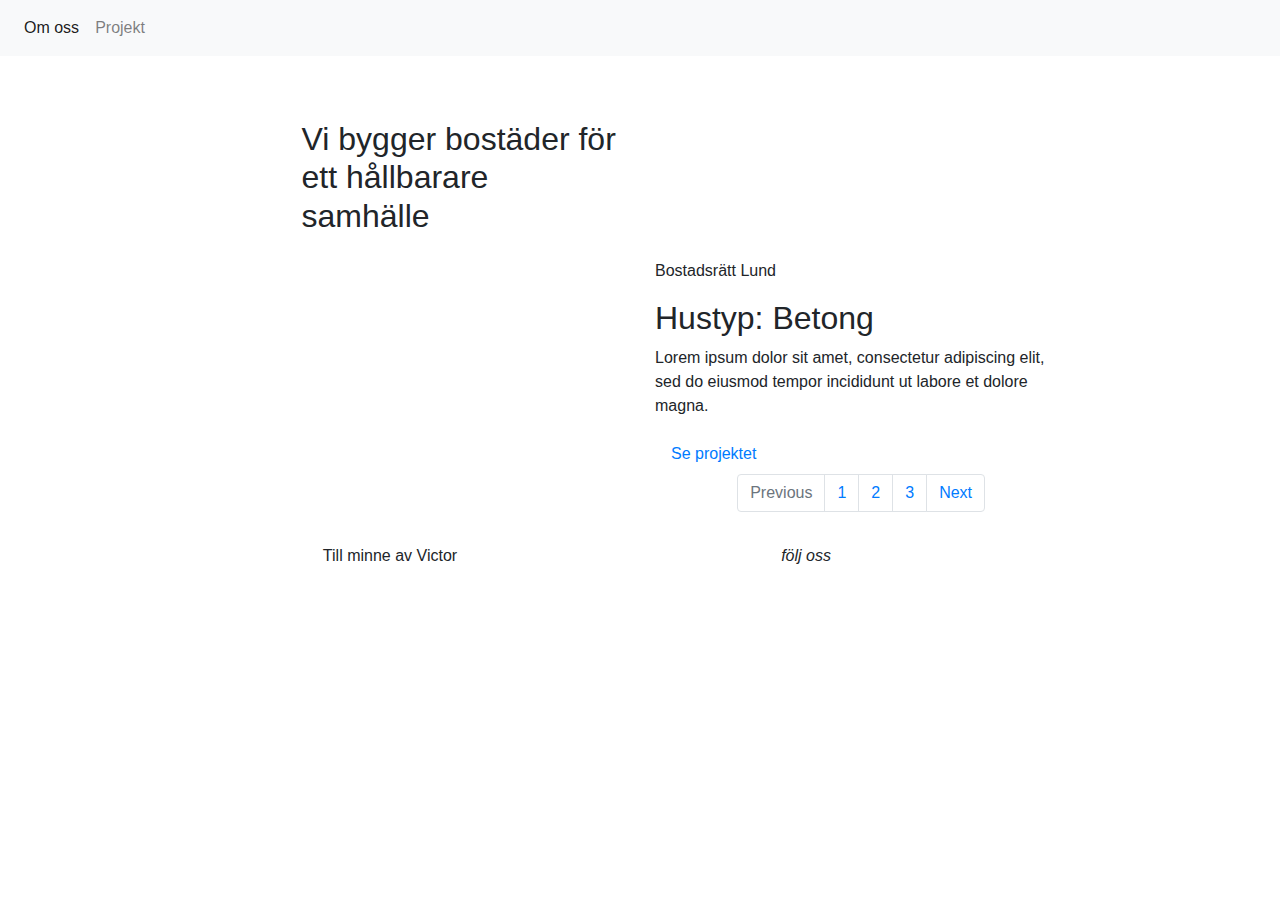
==== index.html @ 65e978fc "layout dev" ====
<!doctype html>
<html lang="en">

<head>
    <!-- Required meta tags -->
    <meta charset="utf-8">
    <meta name="viewport" content="width=device-width, initial-scale=1, shrink-to-fit=no">

    <!-- Bootstrap CSS -->
    <link rel="stylesheet" href="https://stackpath.bootstrapcdn.com/bootstrap/4.3.1/css/bootstrap.min.css"
        integrity="sha384-ggOyR0iXCbMQv3Xipma34MD+dH/1fQ784/j6cY/iJTQUOhcWr7x9JvoRxT2MZw1T" crossorigin="anonymous">
    <link rel="stylesheet" type="text/css" href="style.css">
    <link href="https://fonts.googleapis.com/css?family=Charm&display=swap" rel="stylesheet">

    <title>Villa Victor</title>
</head>

<body>

    <!--The navbar-->
    <nav class="navbar navbar-expand-md navbar-light fixed-top bg-light">
        
        <button class="navbar-toggler" type="button" data-toggle="collapse" data-target="#navbarNavAltMarkup"
            aria-controls="navbarNavAltMarkup" aria-expanded="false" aria-label="Toggle navigation">
            <span class="navbar-toggler-icon"></span>
        </button>
        <div class="collapse navbar-collapse" id="navbarNavAltMarkup">
            <div class="navbar-nav">
                <a class="nav-item nav-link active hvr-underline-from-center" href="#">Om oss<span class="sr-only">(current)</span></a>
                <a class="nav-item nav-link hvr-underline-from-center" href="#">Projekt</a>
                
            </div>
        </div>
        
    </nav>
    <h1>Villa Victor</h1>
    <!--page body-->
    <div class="row mt-3">
        <div class="left col-md-6">
            <h2 class="mt-5">Vi bygger bostäder för ett hållbarare samhälle</h2>
        </div>
        <div class="image1 col-md-6">

        </div>
    </div>
    <div class="row mt-3">
        <div class="image2 col-md-6">
        </div>
        <div class="col-md-6">
            <p>Bostadsrätt Lund</p>
            <h2>Hustyp: Betong</h2>
            <p>Lorem ipsum dolor sit amet, consectetur adipiscing elit, sed do eiusmod tempor incididunt ut labore et dolore magna.</p>

            <div class="more mt-3">
                <a class="nav-item nav-link hvr-shadow-radial" href="projekt.html">Se projektet</a>
            </div>

            <!--Pagination-->
            <nav aria-label="Page navigation example">
                <ul class="pagination justify-content-center">
                    <li class="page-item disabled">
                        <a class="page-link hvr-underline-from-center" href="#" tabindex="-1" aria-disabled="true">Previous</a>
                    </li>
                    <li class="page-item"><a class="page-link hvr-underline-from-center" href="#">1</a></li>
                    <li class="page-item"><a class="page-link hvr-underline-from-center" href="#">2</a></li>
                    <li class="page-item"><a class="page-link hvr-underline-from-center" href="#">3</a></li>
                    <li class="page-item">
                        <a class="page-link hvr-underline-from-center" href="#">Next</a>
                    </li>
                </ul>
            </nav>
        </div>
    </div>


    <!--footer area-->
    <div class="footer-wrapper row mt-3">
        <div class="footer-left col-md-6">
            <p>Till minne av Victor</p>
        </div>
        <div class="footer-right col-md-6" id="flip">
                <i>följ oss</i>
        </div>
            <div id="panel"><a href="https://facebook.com"class="hvr-pulse">Facebook</a><a href="https://instagram.com"class="hvr-pulse">Instagram</a></div>
        </div>
    </div>
        
        
    

    <!-- Optional JavaScript -->
    <!-- jQuery first, then Popper.js, then Bootstrap JS -->
    <script src="https://code.jquery.com/jquery-3.3.1.slim.min.js"
        integrity="sha384-q8i/X+965DzO0rT7abK41JStQIAqVgRVzpbzo5smXKp4YfRvH+8abtTE1Pi6jizo"
        crossorigin="anonymous"></script>
    <script src="https://ajax.googleapis.com/ajax/libs/jquery/3.4.1/jquery.min.js"></script>
    <script src="https://cdnjs.cloudflare.com/ajax/libs/popper.js/1.14.7/umd/popper.min.js"
        integrity="sha384-UO2eT0CpHqdSJQ6hJty5KVphtPhzWj9WO1clHTMGa3JDZwrnQq4sF86dIHNDz0W1"
        crossorigin="anonymous"></script>
    <script src="https://stackpath.bootstrapcdn.com/bootstrap/4.3.1/js/bootstrap.min.js"
        integrity="sha384-JjSmVgyd0p3pXB1rRibZUAYoIIy6OrQ6VrjIEaFf/nJGzIxFDsf4x0xIM+B07jRM"
        crossorigin="anonymous"></script>
</body>

</html>

<script src="script.js"></script>
---- style.css ----
body {
    display: flex;
    flex-direction: column;
    align-items: center;
}

#panel,
            #flip {
                padding-bottom: 25px;
                text-align: center;
                /* background-color: rgba(170,170,170,0.76); */
                /* border: solid 1px #0f0f0f; */
                width: 500px;
                height: 50px;
                border-radius: 10px;
            }
            
            #panel {
                padding: 30px;
                display: none;
                width: 150px;
                height: 80px;
            }

            h1 {
                font-family: 'Charm', cursive;
            }

/*
Hover effects
*/
/* Pulse */
@-webkit-keyframes hvr-pulse {
  25% {
    -webkit-transform: scale(1.1);
    transform: scale(1.1);
  }
  75% {
    -webkit-transform: scale(0.9);
    transform: scale(0.9);
  }
}
@keyframes hvr-pulse {
  25% {
    -webkit-transform: scale(1.1);
    transform: scale(1.1);
  }
  75% {
    -webkit-transform: scale(0.9);
    transform: scale(0.9);
  }
}
.hvr-pulse {
  display: inline-block;
  vertical-align: middle;
  -webkit-transform: perspective(1px) translateZ(0);
  transform: perspective(1px) translateZ(0);
  box-shadow: 0 0 1px rgba(0, 0, 0, 0);
}
.hvr-pulse:hover, .hvr-pulse:focus, .hvr-pulse:active {
  -webkit-animation-name: hvr-pulse;
  animation-name: hvr-pulse;
  -webkit-animation-duration: 1s;
  animation-duration: 1s;
  -webkit-animation-timing-function: linear;
  animation-timing-function: linear;
  -webkit-animation-iteration-count: infinite;
  animation-iteration-count: infinite;
}
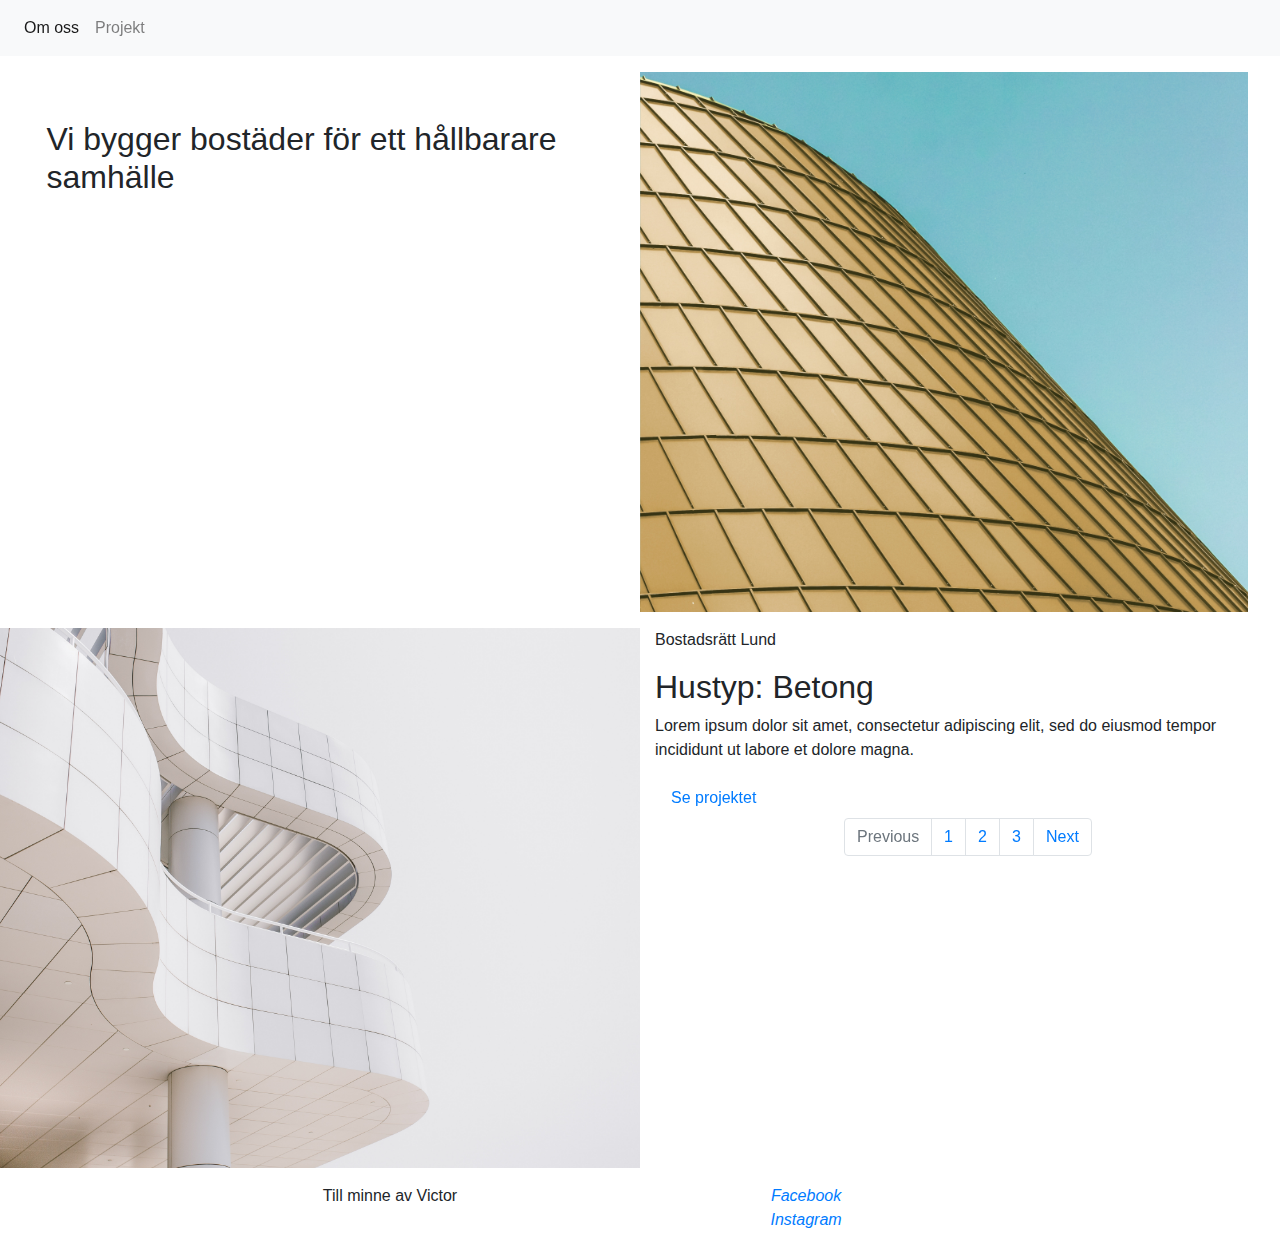
==== commit 54c250c0: "included font-awesome and some style fixes" ====
--- a/index.html
+++ b/index.html
@@ -11,6 +11,9 @@
         integrity="sha384-ggOyR0iXCbMQv3Xipma34MD+dH/1fQ784/j6cY/iJTQUOhcWr7x9JvoRxT2MZw1T" crossorigin="anonymous">
     <link rel="stylesheet" type="text/css" href="style.css">
     <link href="https://fonts.googleapis.com/css?family=Charm&display=swap" rel="stylesheet">
+    <!-- FONT AWESOME -->
+    <link rel="stylesheet" href="https://use.fontawesome.com/releases/v5.3.1/css/all.css"
+        integrity="sha384-mzrmE5qonljUremFsqc01SB46JvROS7bZs3IO2EmfFsd15uHvIt+Y8vEf7N7fWAU" crossorigin="anonymous">
 
     <title>Villa Victor</title>
 </head>
@@ -18,16 +21,18 @@
 <body>
 
     <!--The navbar-->
-    <nav class="navbar navbar-expand-md navbar-light fixed-top bg-light">
+    <nav class="navbar navbar-expand-sm navbar-expand-md navbar-light fixed-top bg-light">
         
         <button class="navbar-toggler" type="button" data-toggle="collapse" data-target="#navbarNavAltMarkup"
             aria-controls="navbarNavAltMarkup" aria-expanded="false" aria-label="Toggle navigation">
             <span class="navbar-toggler-icon"></span>
         </button>
         <div class="collapse navbar-collapse" id="navbarNavAltMarkup">
-            <div class="navbar-nav">
+            <di class="navbar-nav">
                 <a class="nav-item nav-link active hvr-underline-from-center" href="#">Om oss<span class="sr-only">(current)</span></a>
-                <a class="nav-item nav-link hvr-underline-from-center" href="#">Projekt</a>
+                <a class="nav-item nav-link hvr-underline-from-center" href="projekt.html">Projekt</a>
+                <!--logo
+                <div class="logo"></div>-->
                 
             </div>
         </div>
@@ -35,54 +40,74 @@
     </nav>
     <h1>Villa Victor</h1>
     <!--page body-->
-    <div class="row mt-3">
-        <div class="left col-md-6">
-            <h2 class="mt-5">Vi bygger bostäder för ett hållbarare samhälle</h2>
+    <section id="1">
+        <div class="row mt-3">
+            <div class="left col-sm-6 col-md-6 col-lg-6">
+                <div class="content-left">
+                    <div>
+                        <h2 class="mt-5">Vi bygger bostäder för ett hållbarare samhälle</h2>
+                    </div>
+                
+                    <div>
+                        <a href="#2"><i class="fas fa-arrow-down"></i></a>
+                    </div>
+                </div>
+            </div>
+            <!--upper side image-->
+            <div class="image1 col-sm-6 col-md-6 col-lg-6">
+
+            </div>
         </div>
-        <div class="image1 col-md-6">
+    </section>
+    <section id="2">
+        <div class="row mt-3">
+            <div class="image2 col-sm-6 col-md-6 col-lg-6">
+            </div>
+            <div class="right col-sm-6 col-md-6 col-lg-6">
+                <div class="content-right">
+                    <p>Bostadsrätt Lund</p>
+                    <h2>Hustyp: Betong</h2>
+                    <p>Lorem ipsum dolor sit amet, consectetur adipiscing elit, sed do  eiusmod  tempor incididunt ut labore et dolore magna.</p>
 
+                <div class="more mt-3">
+                    <a class="nav-item nav-link hvr-shadow-radial" href="projekt.html">Se   projektet</a>
+                </div>
+
+                <!--Pagination-->
+                <nav aria-label="Page navigation example">
+                    <ul class="pagination justify-content-center">
+                        <li class="page-item disabled">
+                            <a class="page-link hvr-underline-from-center" href="#"     tabindex="-1" aria-disabled="true">Previous</a>
+                        </li>
+                        <li class="page-item"><a class="page-link hvr-underline-from-center"    href="#">1</a></li>
+                        <li class="page-item"><a class="page-link hvr-underline-from-center"    href="#">2</a></li>
+                        <li class="page-item"><a class="page-link hvr-underline-from-center"    href="#">3</a></li>
+                        <li class="page-item">
+                             <a class="page-link hvr-underline-from-center" href="#">Next</a>
+                        </li>
+                    </ul>
+                </nav>
+                <div>
+                    <a href="#1"><i class="fas fa-arrow-up"></i></a>
+                </div>
+            </div>
+            </div>
         </div>
-    </div>
-    <div class="row mt-3">
-        <div class="image2 col-md-6">
-        </div>
-        <div class="col-md-6">
-            <p>Bostadsrätt Lund</p>
-            <h2>Hustyp: Betong</h2>
-            <p>Lorem ipsum dolor sit amet, consectetur adipiscing elit, sed do eiusmod tempor incididunt ut labore et dolore magna.</p>
-
-            <div class="more mt-3">
-                <a class="nav-item nav-link hvr-shadow-radial" href="projekt.html">Se projektet</a>
-            </div>
-
-            <!--Pagination-->
-            <nav aria-label="Page navigation example">
-                <ul class="pagination justify-content-center">
-                    <li class="page-item disabled">
-                        <a class="page-link hvr-underline-from-center" href="#" tabindex="-1" aria-disabled="true">Previous</a>
-                    </li>
-                    <li class="page-item"><a class="page-link hvr-underline-from-center" href="#">1</a></li>
-                    <li class="page-item"><a class="page-link hvr-underline-from-center" href="#">2</a></li>
-                    <li class="page-item"><a class="page-link hvr-underline-from-center" href="#">3</a></li>
-                    <li class="page-item">
-                        <a class="page-link hvr-underline-from-center" href="#">Next</a>
-                    </li>
-                </ul>
-            </nav>
-        </div>
-    </div>
-
+    </section>
 
     <!--footer area-->
     <div class="footer-wrapper row mt-3">
-        <div class="footer-left col-md-6">
+        <div class="footer-left col-sm-6 col-md-6">
             <p>Till minne av Victor</p>
         </div>
-        <div class="footer-right col-md-6" id="flip">
-                <i>följ oss</i>
+        <div class="footer-right col-sm-6 col-md-6" id="flip">
+            <a href="https://facebook.com"><i class="fab fa-facebook-square">Facebook</i></a><br>
+            <a href="https:/instagram.com"><i class="fab fa-instagram">Instagram</i></a>
+            <!--jQuery evt senare-->    
+            <!-- <i>följ oss</i>
         </div>
             <div id="panel"><a href="https://facebook.com"class="hvr-pulse">Facebook</a><a href="https://instagram.com"class="hvr-pulse">Instagram</a></div>
-        </div>
+        </div> -->
     </div>
         
         
--- a/style.css
+++ b/style.css
@@ -3,6 +3,36 @@
     flex-direction: column;
     align-items: center;
 }
+
+.image1 {
+  background-image: url("images/anton-alexandru-95007-unsplash.jpg");
+  background-size: cover;
+  background-position: 50% 50%;
+  width: 60vh;
+  height: 60vh;
+  
+}
+
+.image2 {
+  background-image: url("images/kimon-maritz-183501-unsplash.jpg");
+  background-size: cover;
+  background-position: 50% 50%;
+  width: 60vh;
+  height: 60vh;
+}
+
+/*
+footer style
+*/
+.footer-wrapper {
+  display: flex;
+  flex-direction: row;
+  justify-content: space-between;
+}
+
+/*
+styles jQuery
+*/
 
 #panel,
             #flip {
@@ -67,3 +97,72 @@
   -webkit-animation-iteration-count: infinite;
   animation-iteration-count: infinite;
 }
+
+/* Underline From Center */
+.hvr-underline-from-center {
+  display: inline-block;
+  vertical-align: middle;
+  -webkit-transform: perspective(1px) translateZ(0);
+  transform: perspective(1px) translateZ(0);
+  box-shadow: 0 0 1px rgba(0, 0, 0, 0);
+  position: relative;
+  overflow: hidden;
+}
+.hvr-underline-from-center:before {
+  content: "";
+  position: absolute;
+  z-index: -1;
+  left: 51%;
+  right: 51%;
+  bottom: 0;
+  background: #2098D1;
+  height: 4px;
+  -webkit-transition-property: left, right;
+  transition-property: left, right;
+  -webkit-transition-duration: 0.3s;
+  transition-duration: 0.3s;
+  -webkit-transition-timing-function: ease-out;
+  transition-timing-function: ease-out;
+}
+.hvr-underline-from-center:hover:before, .hvr-underline-from-center:focus:before, .hvr-underline-from-center:active:before {
+  left: 0;
+  right: 0;
+}
+
+/* Shadow Radial */
+.hvr-shadow-radial {
+  display: inline-block;
+  vertical-align: middle;
+  -webkit-transform: perspective(1px) translateZ(0);
+  transform: perspective(1px) translateZ(0);
+  box-shadow: 0 0 1px rgba(0, 0, 0, 0);
+  position: relative;
+}
+.hvr-shadow-radial:before, .hvr-shadow-radial:after {
+  pointer-events: none;
+  position: absolute;
+  content: '';
+  left: 0;
+  width: 100%;
+  box-sizing: border-box;
+  background-repeat: no-repeat;
+  height: 5px;
+  opacity: 0;
+  -webkit-transition-duration: 0.3s;
+  transition-duration: 0.3s;
+  -webkit-transition-property: opacity;
+  transition-property: opacity;
+}
+.hvr-shadow-radial:before {
+  bottom: 100%;
+  background: -webkit-radial-gradient(50% 150%, ellipse, rgba(0, 0, 0, 0.6) 0%, rgba(0, 0, 0, 0) 80%);
+  background: radial-gradient(ellipse at 50% 150%, rgba(0, 0, 0, 0.6) 0%, rgba(0, 0, 0, 0) 80%);
+}
+.hvr-shadow-radial:after {
+  top: 100%;
+  background: -webkit-radial-gradient(50% -50%, ellipse, rgba(0, 0, 0, 0.6) 0%, rgba(0, 0, 0, 0) 80%);
+  background: radial-gradient(ellipse at 50% -50%, rgba(0, 0, 0, 0.6) 0%, rgba(0, 0, 0, 0) 80%);
+}
+.hvr-shadow-radial:hover:before, .hvr-shadow-radial:focus:before, .hvr-shadow-radial:active:before, .hvr-shadow-radial:hover:after, .hvr-shadow-radial:focus:after, .hvr-shadow-radial:active:after {
+  opacity: 1;
+}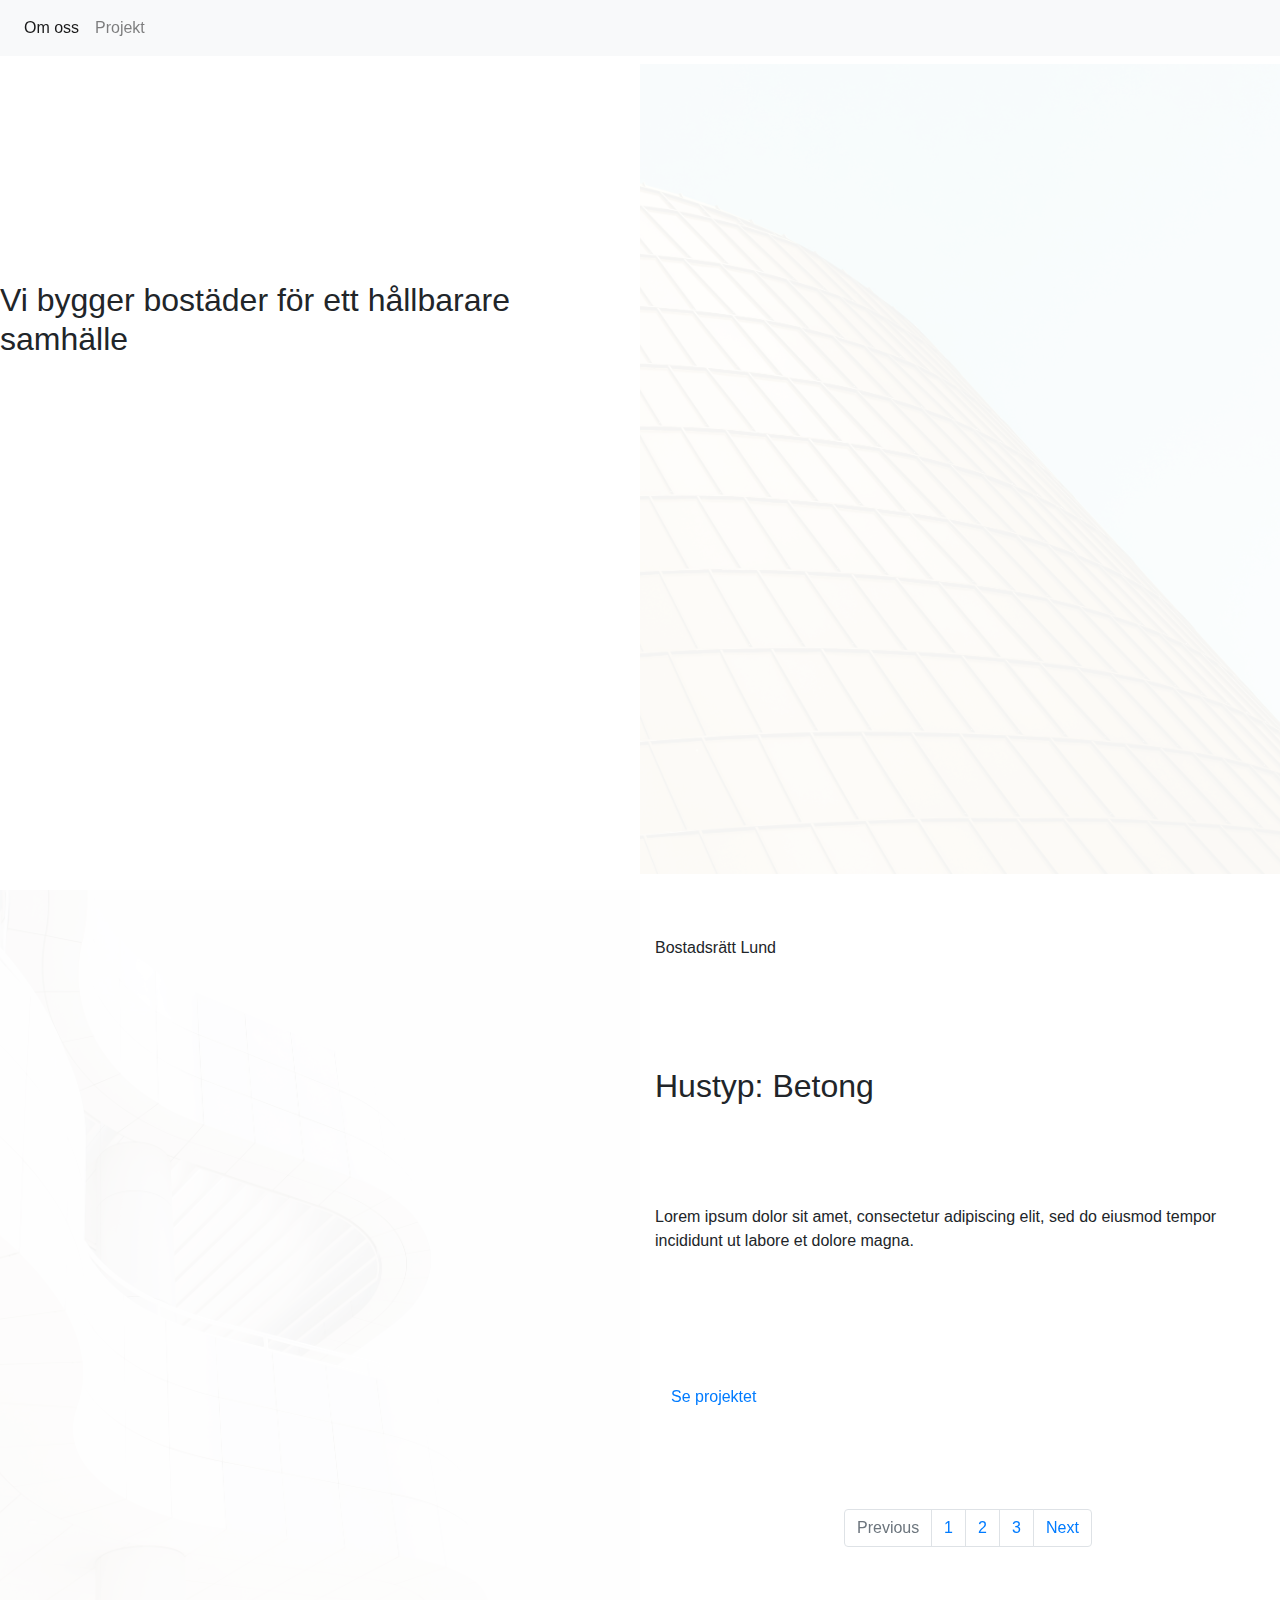
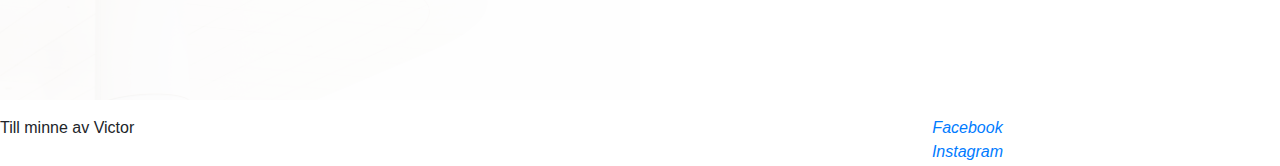
==== commit b6e5f16d: "fix, which allows that only images fade in" ====
--- a/index.html
+++ b/index.html
@@ -54,14 +54,14 @@
                 </div>
             </div>
             <!--upper side image-->
-            <div class="image1 col-sm-6 col-md-6 col-lg-6">
+            <div class="image1 col-sm-6 col-md-6 col-lg-6" id="image1">
 
             </div>
         </div>
     </section>
     <section id="2">
         <div class="row mt-3">
-            <div class="image2 col-sm-6 col-md-6 col-lg-6">
+            <div class="image2 col-sm-6 col-md-6 col-lg-6" id="image2">
             </div>
             <div class="right col-sm-6 col-md-6 col-lg-6">
                 <div class="content-right">
--- a/style.css
+++ b/style.css
@@ -1,15 +1,45 @@
-body {
-    display: flex;
-    flex-direction: column;
-    align-items: center;
+.selector-for-some-widget {
+  box-sizing: content-box;
+}
+/*
+logo
+.logo {
+  background-image: url("images/logga-black.svg");
+}
+*/
+
+.left {
+  display: flex;
+  width: 90vh;
+  height: 90vh;
+}
+
+.right {
+  display: flex;
+  width: 90vh;
+  height: 90vh;
+}
+
+.content-left {
+  display: flex;
+  flex-direction: column;
+  justify-content: space-around;
+   
+}
+
+.content-right {
+  display: flex;
+  flex-direction: column;
+  justify-content: space-around;
+   
 }
 
 .image1 {
   background-image: url("images/anton-alexandru-95007-unsplash.jpg");
   background-size: cover;
   background-position: 50% 50%;
-  width: 60vh;
-  height: 60vh;
+  width: 90vh;
+  height: 90vh;
   
 }
 
@@ -17,8 +47,8 @@
   background-image: url("images/kimon-maritz-183501-unsplash.jpg");
   background-size: cover;
   background-position: 50% 50%;
-  width: 60vh;
-  height: 60vh;
+  width: 90vh;
+  height: 90vh;
 }
 
 /*
@@ -27,7 +57,7 @@
 .footer-wrapper {
   display: flex;
   flex-direction: row;
-  justify-content: space-between;
+  justify-content: space-around;
 }
 
 /*
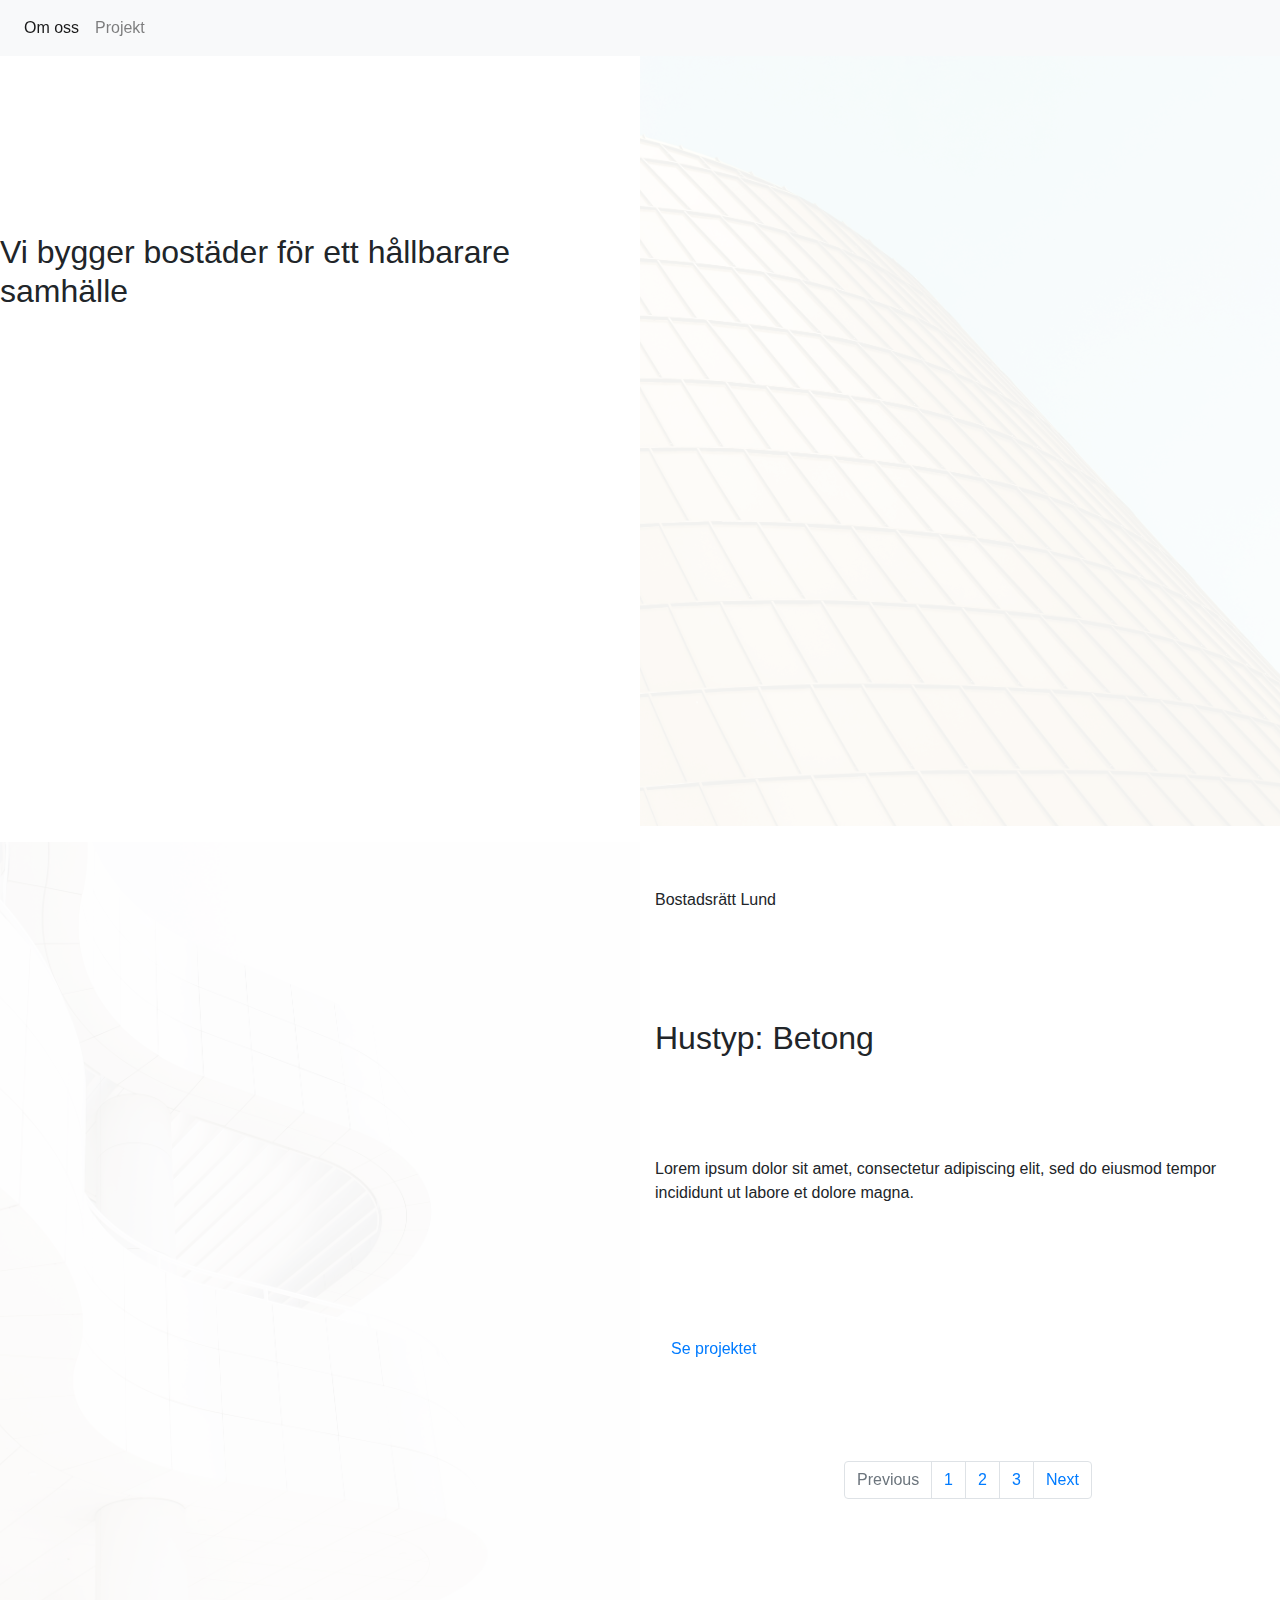
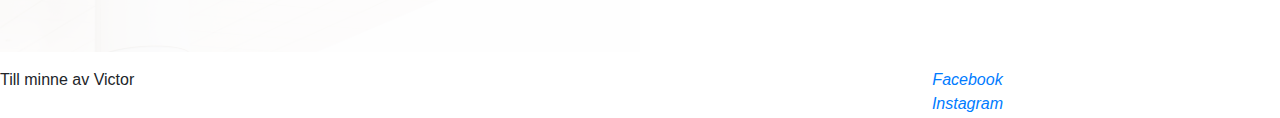
==== commit 2a77c1bb: "removed h1" ====
--- a/index.html
+++ b/index.html
@@ -29,7 +29,7 @@
         </button>
         <div class="collapse navbar-collapse" id="navbarNavAltMarkup">
             <di class="navbar-nav">
-                <a class="nav-item nav-link active hvr-underline-from-center" href="#">Om oss<span class="sr-only">(current)</span></a>
+                <a class="nav-item nav-link active hvr-underline-from-center" href="#">Om oss</a>
                 <a class="nav-item nav-link hvr-underline-from-center" href="projekt.html">Projekt</a>
                 <!--logo
                 <div class="logo"></div>-->
@@ -38,7 +38,7 @@
         </div>
         
     </nav>
-    <h1>Villa Victor</h1>
+    
     <!--page body-->
     <section id="1">
         <div class="row mt-3">
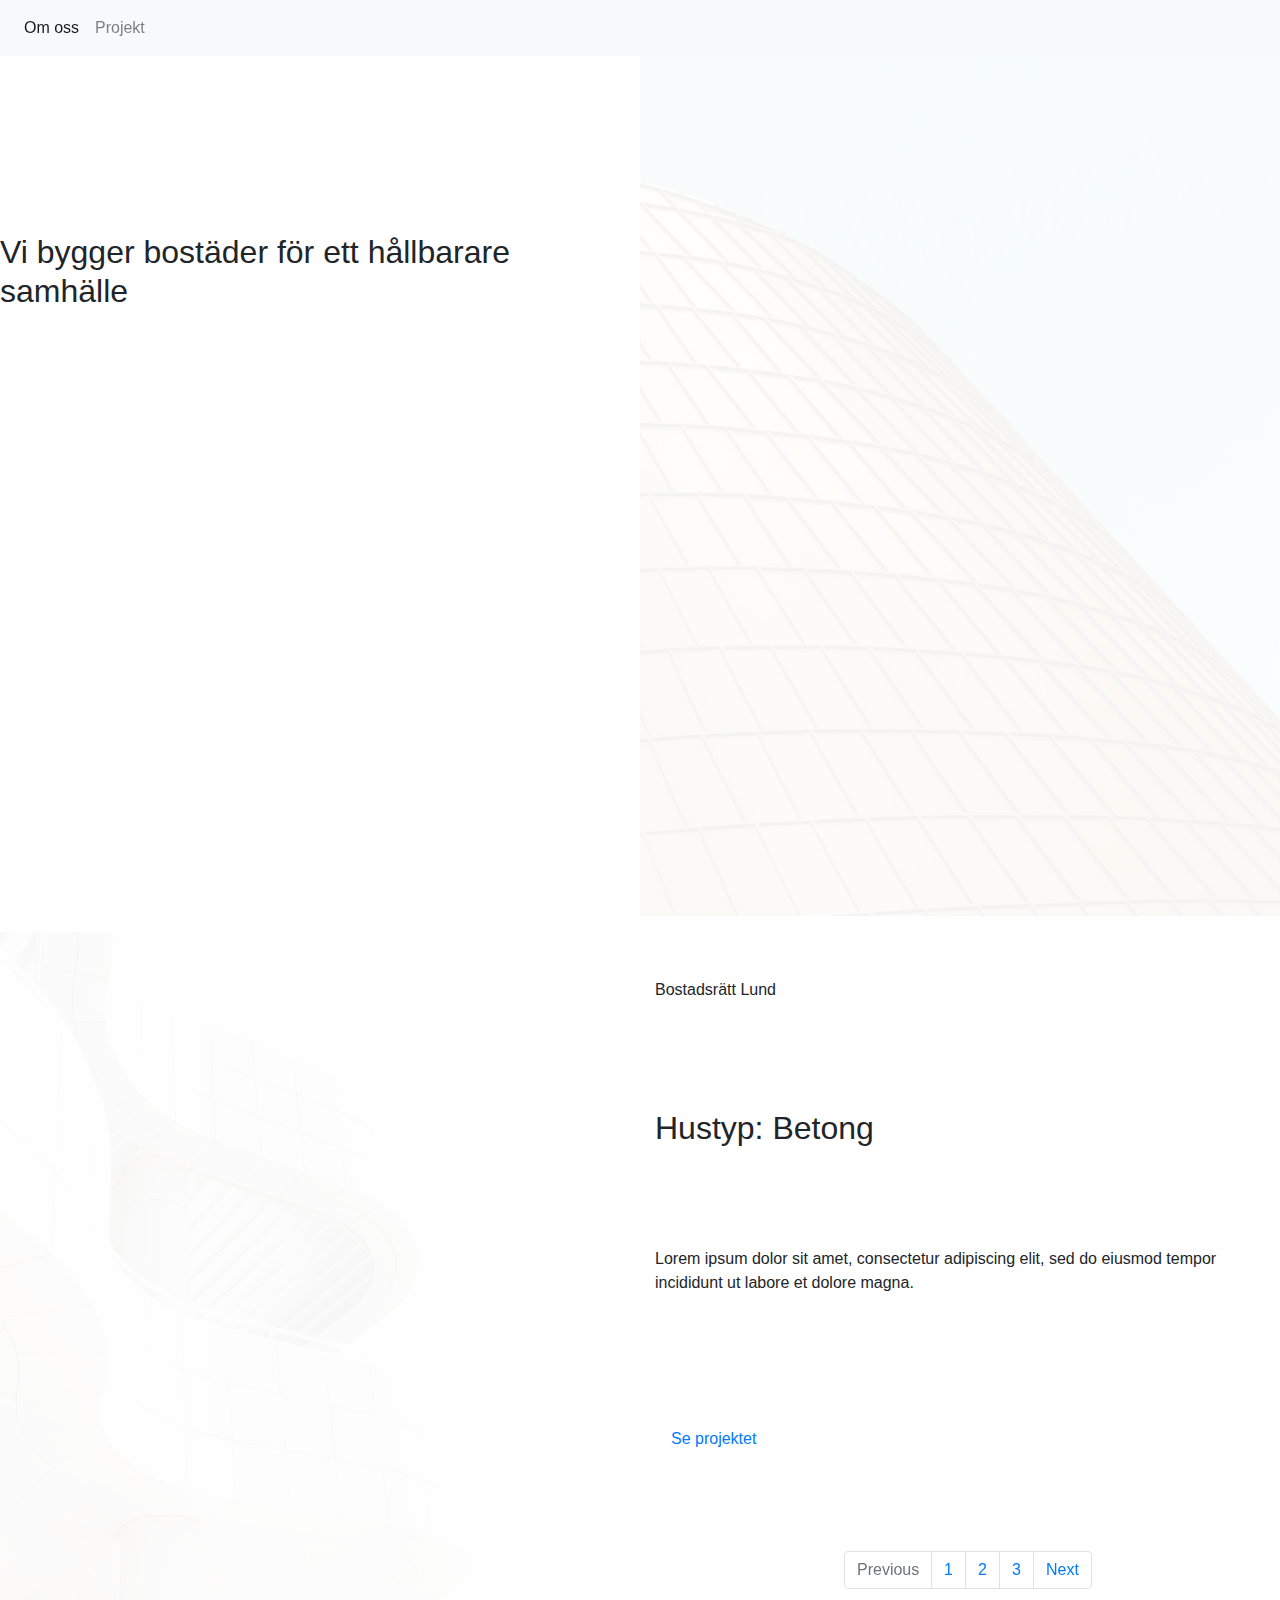
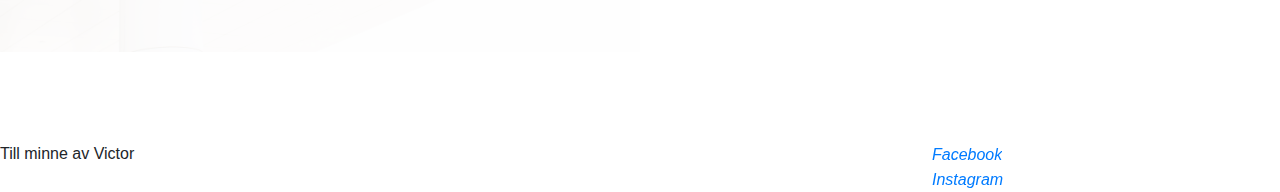
==== commit 1ccea10d: "changed hover effect" ====
--- a/index.html
+++ b/index.html
@@ -70,7 +70,7 @@
                     <p>Lorem ipsum dolor sit amet, consectetur adipiscing elit, sed do  eiusmod  tempor incididunt ut labore et dolore magna.</p>
 
                 <div class="more mt-3">
-                    <a class="nav-item nav-link hvr-shadow-radial" href="projekt.html">Se   projektet</a>
+                    <a class="nav-item nav-link hvr-underline-from" href="projekt.html">Se   projektet</a>
                 </div>
 
                 <!--Pagination-->
@@ -96,18 +96,18 @@
     </section>
 
     <!--footer area-->
-    <div class="footer-wrapper row mt-3">
+    <div class="footer-wrapper row">
         <div class="footer-left col-sm-6 col-md-6">
             <p>Till minne av Victor</p>
         </div>
         <div class="footer-right col-sm-6 col-md-6" id="flip">
-            <a href="https://facebook.com"><i class="fab fa-facebook-square">Facebook</i></a><br>
-            <a href="https:/instagram.com"><i class="fab fa-instagram">Instagram</i></a>
-            <!--jQuery evt senare-->    
-            <!-- <i>följ oss</i>
-        </div>
-            <div id="panel"><a href="https://facebook.com"class="hvr-pulse">Facebook</a><a href="https://instagram.com"class="hvr-pulse">Instagram</a></div>
-        </div> -->
+            <div class="hvr-underline-from-center">
+                <a href="https://facebook.com"><i class="fab    fa-facebook-square">Facebook</i></a>
+            </div><br>
+            <div class="hvr-underline-from-center">
+                <a href="https:/instagram.com"><i class="fab    fa-instagram">Instagram</i></a>
+            </div>
+            
     </div>
         
         
--- a/style.css
+++ b/style.css
@@ -2,11 +2,35 @@
   box-sizing: content-box;
 }
 /*
-logo
+navbar styles and images
+*/
+h1 {
+  font-family: Arial, Helvetica, sans-serif;
+  font-size: 2.5em;
+  color: black;
+}
 .logo {
   background-image: url("images/logga-black.svg");
-}
-*/
+  background-repeat: no-repeat;
+  background-position: 50% 50%;
+  
+}
+
+.icon {
+  display: flex;
+  background-image: url("images/icon-profil.svg");
+  background-repeat: no-repeat;
+  background-position: 50% 50%;
+}
+
+.plus {
+  display: flex;
+  background-image: url("images/icon-plus.svg");
+  background-repeat: no-repeat;
+  background-position: 50% 50%;
+  
+  
+}
 
 .left {
   display: flex;
@@ -38,8 +62,8 @@
   background-image: url("images/anton-alexandru-95007-unsplash.jpg");
   background-size: cover;
   background-position: 50% 50%;
-  width: 90vh;
-  height: 90vh;
+  width: 90vw;
+  height: 100vh;
   
 }
 
@@ -47,8 +71,8 @@
   background-image: url("images/kimon-maritz-183501-unsplash.jpg");
   background-size: cover;
   background-position: 50% 50%;
-  width: 90vh;
-  height: 90vh;
+  width: 90vw;
+  height: 80vh;
 }
 
 /*
@@ -81,11 +105,6 @@
                 width: 150px;
                 height: 80px;
             }
-
-            h1 {
-                font-family: 'Charm', cursive;
-            }
-
 /*
 Hover effects
 */
@@ -160,7 +179,7 @@
 }
 
 /* Shadow Radial */
-.hvr-shadow-radial {
+/* .hvr-shadow-radial {
   display: inline-block;
   vertical-align: middle;
   -webkit-transform: perspective(1px) translateZ(0);
@@ -195,4 +214,4 @@
 }
 .hvr-shadow-radial:hover:before, .hvr-shadow-radial:focus:before, .hvr-shadow-radial:active:before, .hvr-shadow-radial:hover:after, .hvr-shadow-radial:focus:after, .hvr-shadow-radial:active:after {
   opacity: 1;
-}+} */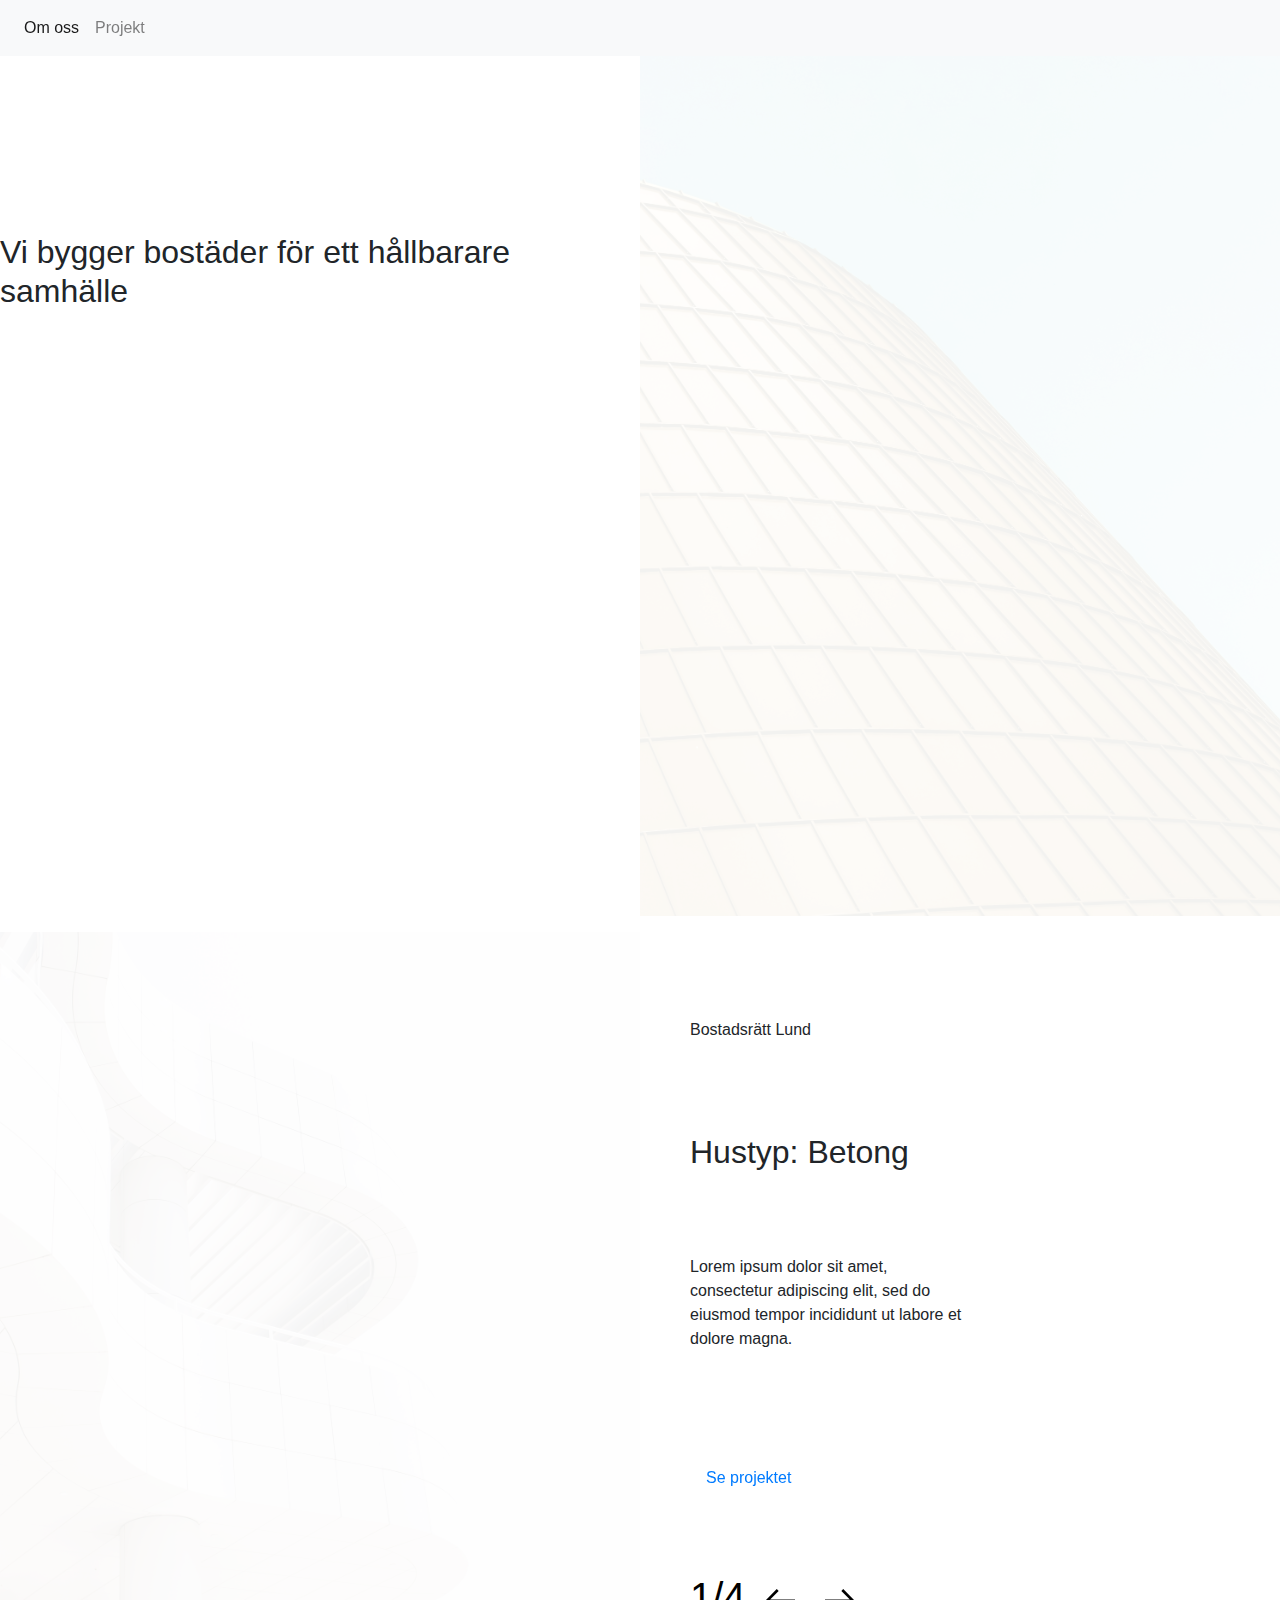
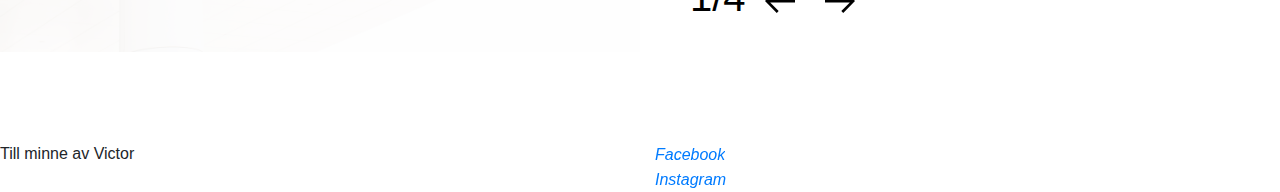
==== commit 4fed8f30: "changed pagination and style fixes" ====
--- a/index.html
+++ b/index.html
@@ -64,17 +64,17 @@
             <div class="image2 col-sm-6 col-md-6 col-lg-6" id="image2">
             </div>
             <div class="right col-sm-6 col-md-6 col-lg-6">
-                <div class="content-right">
+                <div class="content-right mt-5 col-sm-6 col-md-6 col-lg-6">
                     <p>Bostadsrätt Lund</p>
                     <h2>Hustyp: Betong</h2>
                     <p>Lorem ipsum dolor sit amet, consectetur adipiscing elit, sed do  eiusmod  tempor incididunt ut labore et dolore magna.</p>
 
                 <div class="more mt-3">
-                    <a class="nav-item nav-link hvr-underline-from" href="projekt.html">Se   projektet</a>
+                    <a class="nav-item nav-link hvr-underline-from-center" href="projekt.html">Se   projektet</a>
                 </div>
 
-                <!--Pagination-->
-                <nav aria-label="Page navigation example">
+                <!--Pagination Bootstrap-->
+                <!-- <nav aria-label="Page navigation example">
                     <ul class="pagination justify-content-center">
                         <li class="page-item disabled">
                             <a class="page-link hvr-underline-from-center" href="#"     tabindex="-1" aria-disabled="true">Previous</a>
@@ -86,7 +86,28 @@
                              <a class="page-link hvr-underline-from-center" href="#">Next</a>
                         </li>
                     </ul>
-                </nav>
+                </nav> -->
+                <!--Paginatin with svg images-->
+                <div class="row">
+                    <div class="col-xs-1 col-sm-1 col-md-1 col-lg-1">
+                        <h1>1/4</h1>
+                    </div>
+                    <div class=" col-xs-1 col-sm-1 col-md-1 col-lg-1">
+                    </div>
+                    
+                    <div class=" col-xs-1 col-sm-1 col-md-1 col-lg-1">
+                    </div>
+                    
+                    <div class="hvr-underline-from-center arrow-right col-xs-1 col-sm-1 col-md-1 col-lg-1">
+                    
+                    </div>
+                    <div class="col-xs-1 col-sm-1 col-md-1 col-lg-1">
+
+                    </div>
+                    <div class="hvr-underline-from-center arrow-left col-xs-1 col-sm-1 col-md-1 col-lg-1">
+
+                    </div>
+                </div>
                 <div>
                     <a href="#1"><i class="fas fa-arrow-up"></i></a>
                 </div>
--- a/style.css
+++ b/style.css
@@ -52,6 +52,7 @@
 }
 
 .content-right {
+  margin-left: 20px;
   display: flex;
   flex-direction: column;
   justify-content: space-around;
@@ -76,6 +77,31 @@
 }
 
 /*
+se more style
+*/
+/* .more {
+  margin-left: 20pX;
+} */
+
+/*
+pagination style
+*/
+/* .row {
+  margin-left: 20px;
+} */
+.arrow-right {
+  background-image: url("images/arrow-right.svg");
+  background-repeat: no-repeat;
+  background-position: 50% 50%;
+}
+
+.arrow-left {
+  background-image: url("images/arrow-left.svg");
+  background-repeat: no-repeat;
+  background-position: 50% 50%;
+}
+
+/*
 footer style
 */
 .footer-wrapper {
@@ -84,27 +110,6 @@
   justify-content: space-around;
 }
 
-/*
-styles jQuery
-*/
-
-#panel,
-            #flip {
-                padding-bottom: 25px;
-                text-align: center;
-                /* background-color: rgba(170,170,170,0.76); */
-                /* border: solid 1px #0f0f0f; */
-                width: 500px;
-                height: 50px;
-                border-radius: 10px;
-            }
-            
-            #panel {
-                padding: 30px;
-                display: none;
-                width: 150px;
-                height: 80px;
-            }
 /*
 Hover effects
 */
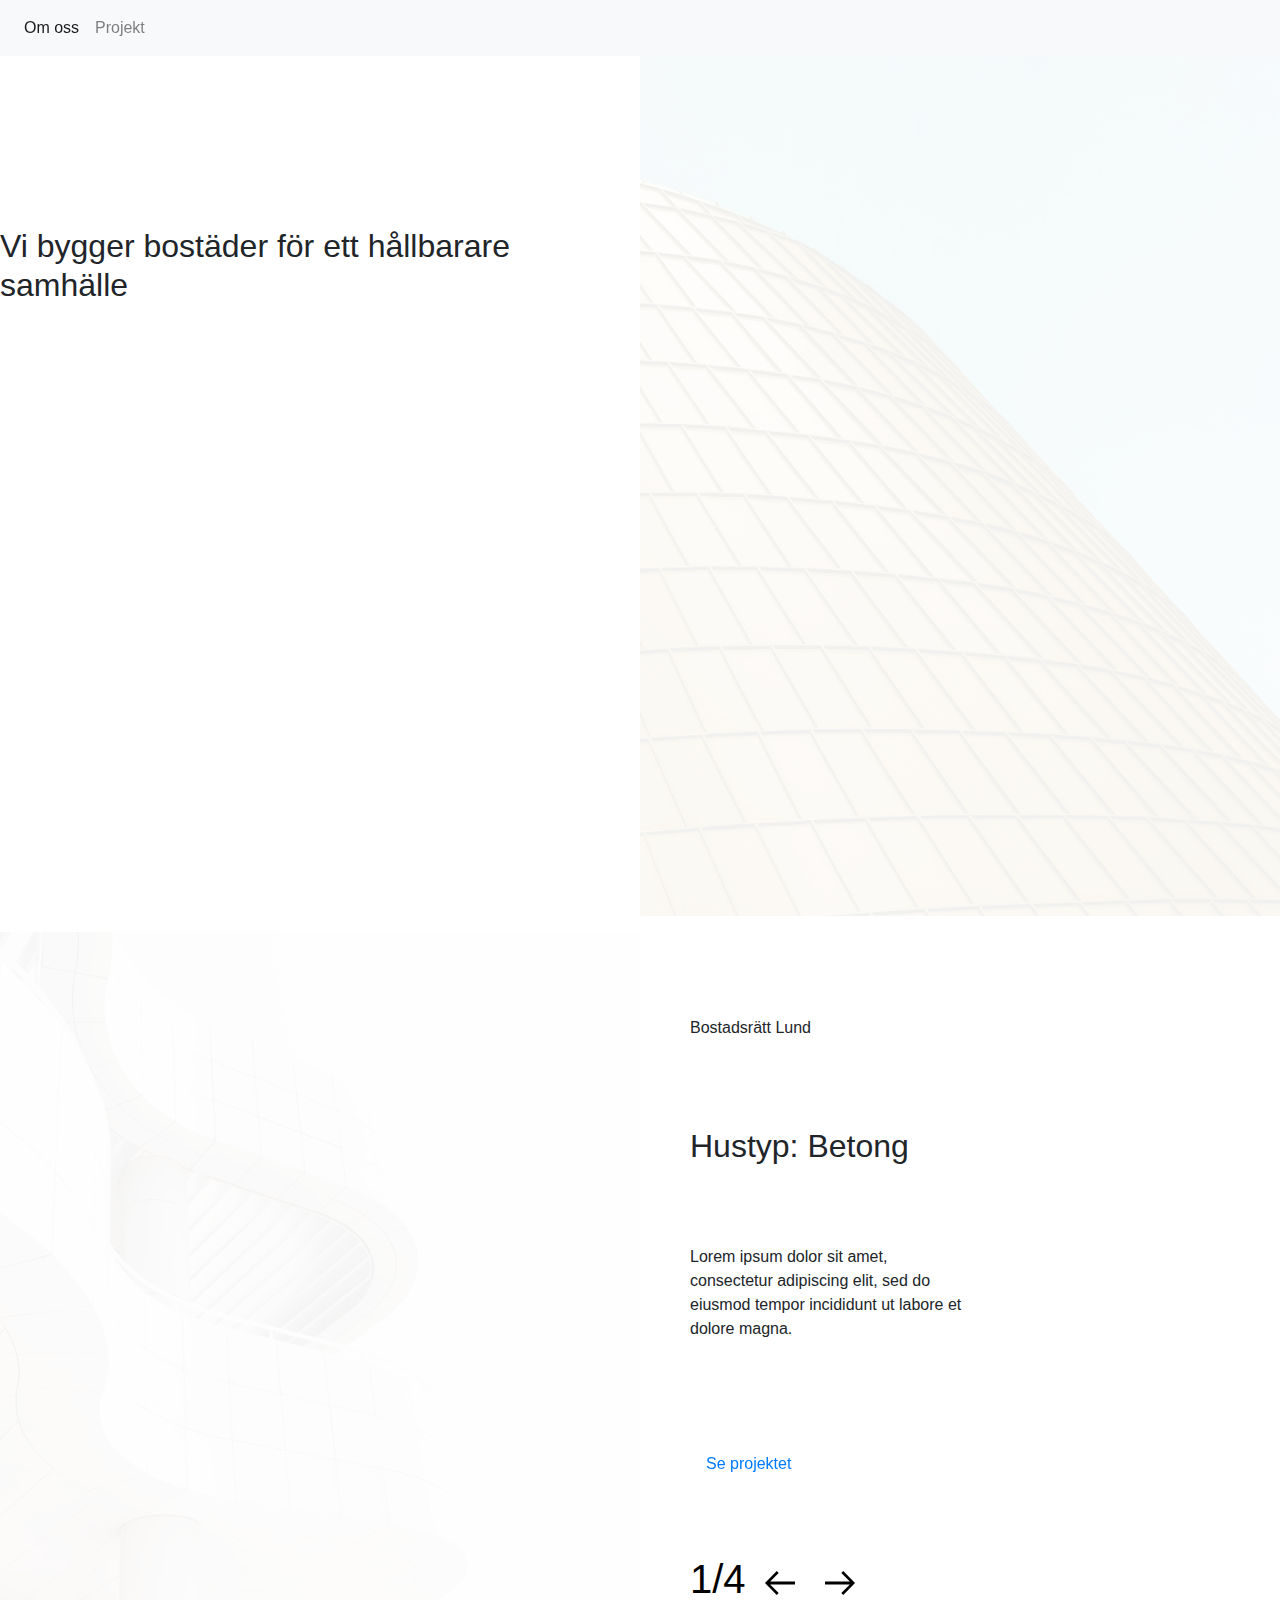
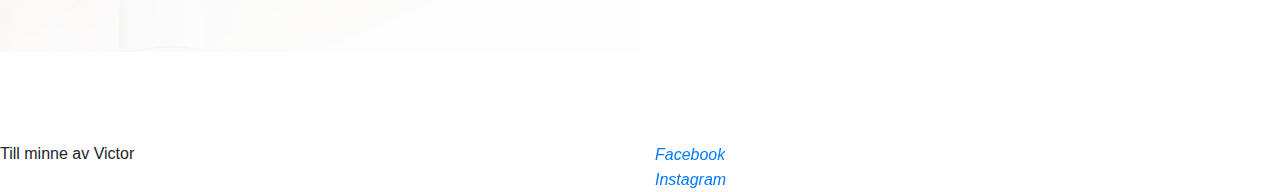
==== commit a142f225: "added hover effect" ====
--- a/index.html
+++ b/index.html
@@ -49,7 +49,7 @@
                     </div>
                 
                     <div>
-                        <a href="#2"><i class="fas fa-arrow-down"></i></a>
+                        <a class="hvr-pulse" href="#2"><i class="fas fa-arrow-down"></i></a>
                     </div>
                 </div>
             </div>
@@ -109,7 +109,7 @@
                     </div>
                 </div>
                 <div>
-                    <a href="#1"><i class="fas fa-arrow-up"></i></a>
+                    <a class="hvr-pulse" href="#1"><i class="fas fa-arrow-up"></i></a>
                 </div>
             </div>
             </div>
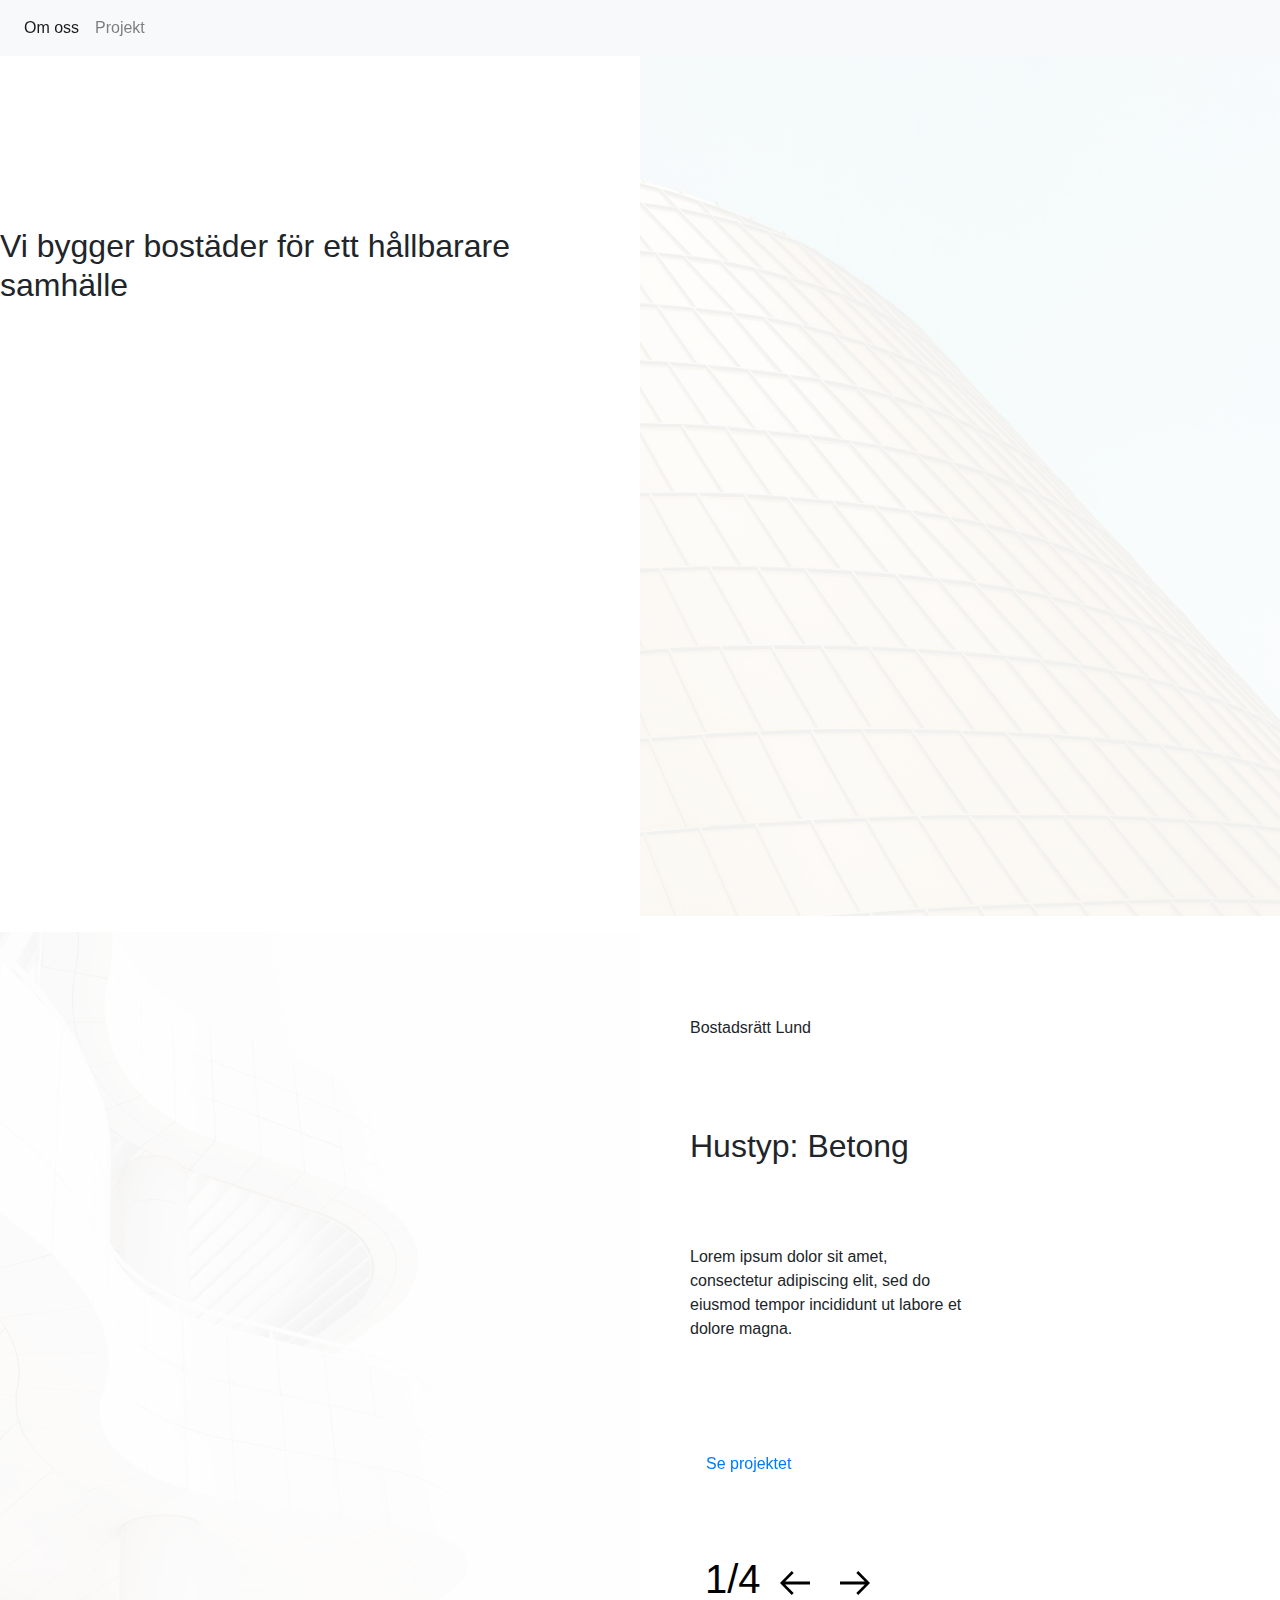
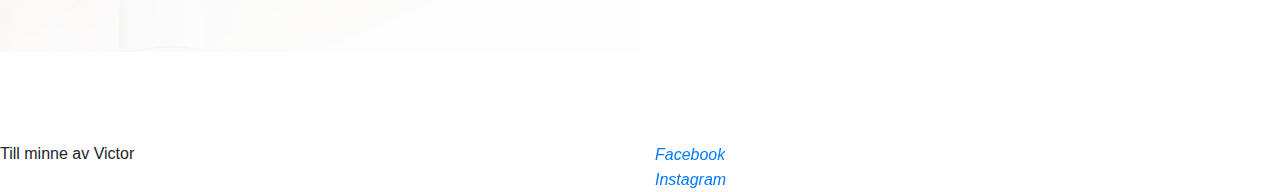
==== commit 6a3d9da9: "added class" ====
--- a/index.html
+++ b/index.html
@@ -88,6 +88,7 @@
                     </ul>
                 </nav> -->
                 <!--Paginatin with svg images-->
+            <div class="container">
                 <div class="row">
                     <div class="col-xs-1 col-sm-1 col-md-1 col-lg-1">
                         <h1>1/4</h1>
@@ -108,6 +109,7 @@
 
                     </div>
                 </div>
+            </div>
                 <div>
                     <a class="hvr-pulse" href="#1"><i class="fas fa-arrow-up"></i></a>
                 </div>
--- a/style.css
+++ b/style.css
@@ -16,7 +16,7 @@
   
 }
 
-.icon {
+/* .icon {
   display: flex;
   background-image: url("images/icon-profil.svg");
   background-repeat: no-repeat;
@@ -30,7 +30,7 @@
   background-position: 50% 50%;
   
   
-}
+} */
 
 .left {
   display: flex;
